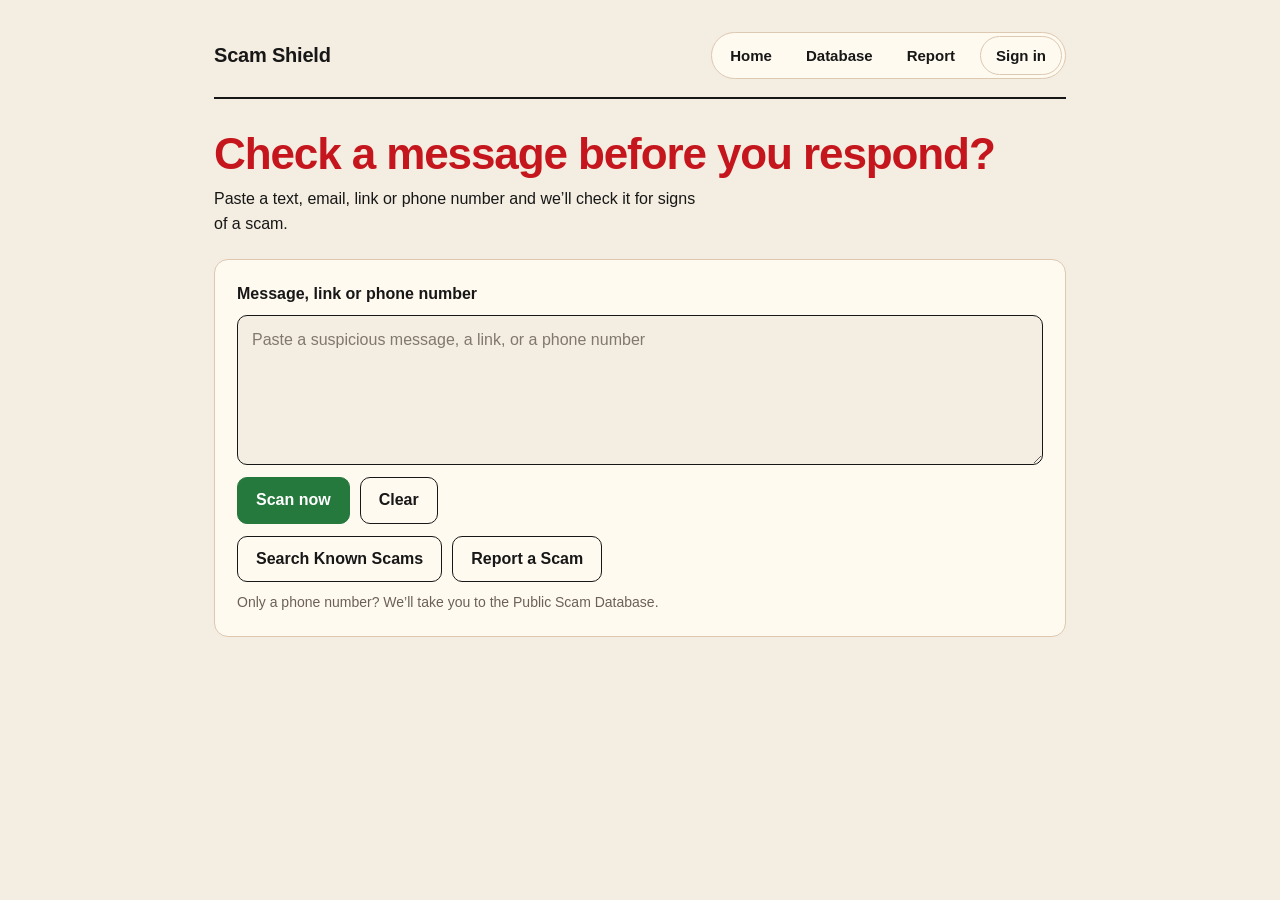
==== index.html @ 50a50155 "Added index, scanner and css styling files Created the initial frontend of our scam shield project a" ====
<!DOCTYPE html>
<html lang="en">
<head>
    <meta charset="UTF-8">
    <meta name="viewport" content="width=device-width, initial-scale=1, viewport-fit=cover">

    <title>ScamShield – Stay Secured and  Online</title>


    <link rel="stylesheet" href="Styling.css">
</head>

<body>
    <div class="wrap">

        <header class="top">
            <div class="brand">Scam Shield</div>

            <nav aria-label="Main">
                <a href="#home" data-view="home">Home</a>
                <a href="#database" data-view="database">Database</a>
                <a href="#report" data-view="report">Report</a>
                <a href="#sign-in" data-view="sign-in" class="signin">
                    Sign in
                </a>
            </nav>
        </header>

        <main id="v-scan">
            <h1>Check a message before you respond?</h1>

            <p class="lede">
                Paste a text, email, link or phone number and we’ll check it
                for signs of a scam.
            </p>

            <div class="panel">
                <label class="field" for="input">
                    Message, link or phone number
                </label>

                <textarea
                    id="input"
                    placeholder="Paste a suspicious message, a link, or a phone number"
                ></textarea>

                <div class="row">
                    <button class="primary" id="scanBtn" type="button">
                        Scan now
                    </button>

                    <button id="clearBtn" type="button">
                        Clear
                    </button>

                    <span class="kind" id="kind" aria-live="polite"></span>
                </div>

                <div class="row">
                    <button type="button" id="databaseBtn">
                        Search Known Scams
                    </button>

                    <button type="button" id="reportBtn">
                        Report a Scam
                    </button>
                </div>

                <div class="err" id="err" role="alert"></div>

                <p class="hint note">
                    Only a phone number? We’ll take you to the Public Scam Database.
                </p>
            </div>

            <div id="result" aria-live="polite"></div>
        </main>

        <main id="v-db" class="hidden"></main>

        <main id="v-report" class="hidden"></main>

        <main id="v-signin" class="hidden"></main>

    </div>

    <script src="scanner.js"></script>
</body>
</html>
---- Styling.css ----
/* Colouring of the website and its features */

:root {
    --bg: hsl(37, 45%, 92%);
    --surface: hsl(39, 100%, 97%);
    --ink: hsl(0, 0%, 9%);
    --muted: hsl(30, 10%, 38%);
    --line: hsl(32, 39%, 78%);

    --accent: hsl(137, 53%, 31%);
    --accent-ink: hsl(0, 0%, 100%);

    --ok: hsl(137, 53%, 31%);
    --okbg: hsl(94, 27%, 89%);

    --warn: hsl(34, 55%, 37%);
    --warnbg: hsl(37, 62%, 86%);

    --bad: hsl(357, 82%, 39%);
    --badbg: hsl(14, 48%, 91%);

    color-scheme: light;
    box-sizing: border-box;
    padding-top: env(safe-area-inset-top, 0px);
    padding-bottom: env(safe-area-inset-bottom, 0px);
}

/* prevents automatic text resizing on mobile devices */

html {
    scroll-padding-top: env(safe-area-inset-top, 0px);
    -webkit-text-size-adjust: 100%;
}

/* Applies border-box sizing to all elements */

*, *::before, *::after {
    box-sizing: border-box;
}

/* Sets the main page layout, background, text colour, and font */

body {
    margin: 0;
    min-width: 320px;
    background: var(--bg);
    color: var(--ink);
    font: 400 16px/1.55 Arial, Helvetica, sans-serif;
}

/* Centres content and limits the max width. */

.wrap {
    width: 100%;
    max-width: 900px;
    margin: 0 auto;
    padding: 32px 24px 64px;
}

/* styling for the main heading */

h1 {
    font-size: clamp(30px, 6vw, 44px);
    line-height: 1.05;
    letter-spacing: -.025em;
    font-weight: 800;
    color: #c4161c;
    margin: 0 0 10px;
}

/* styling for secondary headings */

h2 {
    font-size: 19px;
    margin: 0 0 8px;
}

/* Styles text below main heading*/

.lede {
    color: var(--ink);
    margin: 0 0 22px;
    max-width: 56ch;
}

/* Styles the supporting text*/

.hint {
    color: var(--muted);
    font-size: 14px;
}


.flush {
    margin: 0;
}


.note {
    margin: 10px 0 0;
}

/* Hides the sections that are not supposed to be shown currently */

.hidden {
    display: none;
}

/* Header and navigation styling */


.top {
    display: flex;
    align-items: center;
    justify-content: space-between;
    gap: 16px;
    flex-wrap: wrap;
    padding-bottom: 18px;
    margin-bottom: 32px;
    border-bottom: 2px solid #171717;
}

/* Styles the Scam Shield name  */

.brand {
    font-weight: 800;
    font-size: 20px;
    letter-spacing: -.01em;
    color: var(--ink);
}

/* Displays the navigation links/tabs */

nav {
    display: flex;
    gap: 4px;
    flex-wrap: wrap;
    align-items: center;
    background: var(--surface);
    border: 1px solid var(--line);
    border-radius: 999px;
    padding: 3px;
}

/* Styles naviagation links */

nav a {
    color: var(--ink);
    text-decoration: none;
    padding: 7px 15px;
    border-radius: 999px;
    font-weight: 600;
    font-size: 15px;
    white-space: nowrap;
}


nav a:hover {
    color: var(--muted);
}


nav a[aria-current="page"] {
    background: #171717;
    color: #ffffff;
}


nav a.signin {
    margin-left: 6px;
    border: 1.5px solid var(--line);
    color: var(--ink);
}


nav a.signin[aria-current="page"] {
    border-color: #171717;
    background: #171717;
    color: #ffffff;
}


nav a:focus-visible {
    outline: 3px solid var(--accent);
    outline-offset: 2px;
}

/* Main content */

/* Styles the main input panel and the buttons below it */

.panel {
    width: 100%;
    background: var(--surface);
    border: 1px solid var(--line);
    border-radius: 14px;
    padding: 22px;
}


label.field {
    display: block;
    font-weight: 600;
    margin-bottom: 8px;
}


textarea {
    display: block;
    width: 100%;
    min-height: 150px;
    resize: vertical;
    font: inherit;
    color: var(--ink);
    background: var(--bg);
    border: 1.5px solid var(--ink);
    border-radius: 10px;
    padding: 12px 14px;
}

/* Placeholder text colour */

textarea::placeholder {
    color: #81786e;
}

/* Arrangement of the buttons */

.row {
    display: flex;
    gap: 10px;
    flex-wrap: wrap;
    align-items: center;
    margin-top: 12px;
}

/* Styling of the buttons */

button {
    font: inherit;
    font-weight: 600;
    border-radius: 10px;
    padding: 10px 18px;
    border: 1.5px solid var(--ink);
    background: var(--surface);
    color: var(--ink);
    cursor: pointer;
}

button.primary {
    background: var(--accent);
    border-color: var(--accent);
    color: var(--accent-ink);
}


button.primary:hover {
    background: hsl(137, 53%, 25%);
    border-color: hsl(137, 53%, 25%);
}


button:disabled {
    opacity: .6;
    cursor: progress;
}


button:focus-visible,
textarea:focus-visible {
    outline: 3px solid var(--accent);
    outline-offset: 2px;
}

/* Styling for label that shows what the input type is */

.kind {
    display: inline-block;
    margin-left: auto;
    font-size: 13px;
    font-weight: 600;
    color: var(--muted);
}

/* Styling for the validation and scanning error messages */

.err {
    display: none;
    color: var(--bad);
    background: var(--badbg);
    border: 1px solid var(--bad);
    border-left: 5px solid var(--bad);
    border-radius: 8px;
    padding: 10px 14px;
    margin-top: 12px;
    font-size: 14px;
    font-weight: 500;
}

/* Styling for the Results */

#result {
    margin-top: 24px;
}

/* The layout for scan result messages */

.state {
    background: var(--surface);
    border: 1px dashed var(--line);
    border-radius: 14px;
    padding: 18px;
}

/* Scan fail, border colour changed to red */

.state.fail {
    border-style: solid;
    border-color: var(--bad);
}


.state h2 {
    margin-bottom: 4px;
}



/* Gives main container for the scam risk result and it. */

.verdict {
    border-radius: 14px;
    padding: 20px;
    border: 1.5px solid;
}

/* Styling for risk engine results*/

.verdict.low {
    background: var(--okbg);
    color: var(--ok);
    border-color: var(--ok);
}


.verdict.medium {
    background: var(--warnbg);
    color: var(--warn);
    border-color: var(--warn);
}



.verdict.high {
    background: var(--badbg);
    color: var(--bad);
    border-color: var(--bad);
}


.verdict .big {
    font-size: clamp(34px, 8vw, 54px);
    font-weight: 800;
    letter-spacing: -.03em;
    line-height: 1;
}


.verdict p {
    margin: 8px 0 0;
    color: var(--ink);
}


.meter {
    position: relative;
    height: 12px;
    border-radius: 99px;
    margin: 18px 0 4px;
    background: linear-gradient(
        90deg,
        var(--ok) 0 25%,
        var(--warn) 25% 55%,
        var(--bad) 55% 100%
    );
}


/* Risk score indicator and result styling, is temp will need to be adjusted */

.meter i {
    position: absolute;
    top: -5px;
    width: 6px;
    height: 22px;
    border-radius: 3px;
    background: var(--ink);
    transform: translateX(-50%);
    border: 2px solid var(--surface);
}

.scale {
    display: flex;
    justify-content: space-between;
    font-size: 12px;
    color: var(--muted);
}

.sec {
    margin-top: 20px;
}

/* Warning flags returned by the backend */

ul.flags {
    list-style: none;
    margin: 0;
    padding: 0;
    display: grid;
    gap: 8px;
}

ul.flags li {
    background: var(--surface);
    border: 1px solid var(--line);
    border-left: 5px solid var(--warn);
    border-radius: 10px;
    padding: 12px 14px;
    overflow-wrap: anywhere;
}

ul.flags li.severe {
    border-left-color: var(--bad);
}

ul.flags li b {
    display: block;
}

ul.flags li span {
    color: var(--muted);
    font-size: 14px;
}

/* URL display and reputation labels */

.urlbox {
    background: var(--surface);
    border: 1px solid var(--line);
    border-radius: 10px;
    padding: 12px 14px;
    margin-bottom: 8px;
    overflow-wrap: anywhere;
}

.tag {
    display: inline-block;
    border-radius: 6px;
    padding: 1px 8px;
    font-size: 13px;
    font-weight: 700;
    margin-right: 6px;
}

.tag.clean {
    background: var(--okbg);
    color: var(--ok);
}

.tag.suspicious {
    background: var(--warnbg);
    color: var(--warn);
}

.tag.malicious {
    background: var(--badbg);
    color: var(--bad);
}

.tag.unknown {
    background: var(--bg);
    color: var(--muted);
}

/* Tablet layout scaling/sizing adjusments */

@media (max-width: 768px) {
    .wrap {
        max-width: 100%;
        padding: 26px 20px 48px;
    }

    .top {
        align-items: flex-start;
        gap: 14px;
        margin-bottom: 24px;
    }

    nav {
        max-width: 100%;
    }
}

/* Mobile layout scaling adjustments */

@media (max-width: 520px) {
    body {
        font-size: 15px;
    }

    .wrap {
        padding: 20px 16px 40px;
    }

    .top {
        flex-direction: column;
        align-items: stretch;
        gap: 14px;
        margin-bottom: 22px;
    }

    .brand {
        font-size: 19px;
    }

    nav {
        width: 100%;
        border-radius: 12px;
        display: flex;
        flex-wrap: wrap;
        justify-content: center;
        gap: 3px;
    }

    nav a {
        flex: 1 1 auto;
        text-align: center;
        padding: 9px 10px;
        font-size: 14px;
    }

    nav a.signin {
        margin-left: 0;
    }

    h1 {
        font-size: clamp(29px, 9vw, 38px);
    }

    h2 {
        font-size: 18px;
    }

    .panel {
        padding: 16px;
        border-radius: 12px;
    }

    textarea {
        min-height: 130px;
        font-size: 16px;
    }

    .row {
        align-items: stretch;
    }

    .row button {
        flex: 1 1 auto;
    }

    button {
        min-height: 44px;
        padding: 10px 14px;
    }

    .kind {
        margin-left: 0;
    }

    .verdict {
        padding: 16px;
    }

    .state {
        padding: 15px;
    }

    .urlbox {
        padding: 10px 12px;
    }
}

/* adjustments for smaller phones */

@media (max-width: 360px) {
    .wrap {
        padding-left: 12px;
        padding-right: 12px;
    }

    nav a {
        padding: 8px 7px;
        font-size: 13px;
    }

    .panel {
        padding: 13px;
    }
}
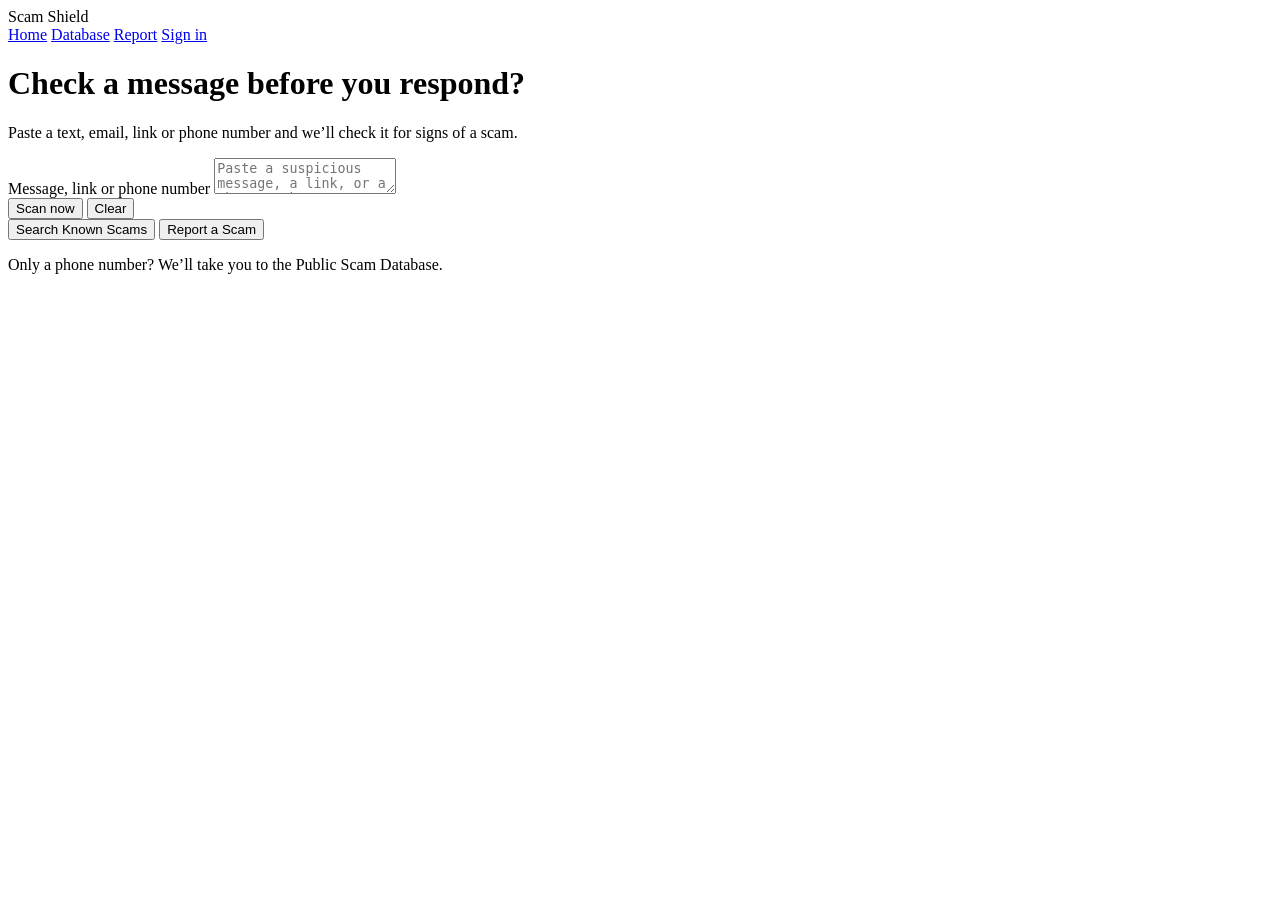
==== commit ddbb9d07: "Added the frontend for the database page and routing" ====
--- a/index.html
+++ b/index.html
@@ -9,6 +9,7 @@
 
 
     <link rel="stylesheet" href="Styling.css">
+    <link rel="stylesheet" href="database.css">
 </head>
 
 <body>
@@ -86,5 +87,7 @@
     </div>
 
     <script src="scanner.js"></script>
+    <script src="router.js"></script>
+    <script src="database.js"></script>
 </body>
 </html>
--- a/database.css
+++ b/database.css
@@ -0,0 +1,182 @@
+/* Public Scam Database page Styling */
+
+.sr-only {
+    position: absolute;
+    width: 1px;
+    height: 1px;
+    margin: -1px;
+    padding: 0;
+    overflow: hidden;
+    clip: rect(0, 0, 0, 0);
+    white-space: nowrap;
+    border: 0;
+}
+
+input[type="search"] {
+    display: block;
+    width: 100%;
+    font: inherit;
+    color: var(--ink);
+    background: var(--bg);
+    border: 1.5px solid var(--ink);
+    border-radius: 10px;
+    padding: 12px 14px;
+}
+
+input[type="search"]::placeholder { color: #81786e; }
+
+input[type="search"]:focus-visible,
+select:focus-visible {
+    outline: 3px solid var(--accent);
+    outline-offset: 2px;
+}
+
+select {
+    font: inherit;
+    font-weight: 600;
+    color: var(--ink);
+    background: var(--surface);
+    border: 1.5px solid var(--ink);
+    border-radius: 10px;
+    padding: 10px 14px;
+    min-height: 44px;
+    max-width: 100%;
+}
+
+.selectwrap { margin-right: auto; }
+
+.db-status {
+    margin: 22px 0 10px;
+    font-weight: 600;
+    color: var(--muted);
+    min-height: 1.55em;
+}
+
+.report {
+    background: var(--surface);
+    border: 1px solid var(--line);
+    border-left: 5px solid var(--warn);
+    border-radius: 12px;
+    padding: 16px 18px;
+    margin-bottom: 12px;
+}
+
+.report-head {
+    display: flex;
+    flex-wrap: wrap;
+    align-items: center;
+    gap: 8px 12px;
+    margin-bottom: 8px;
+}
+
+.report-head .tag { margin-right: 0; }
+
+.tag.cat {
+    background: var(--warnbg);
+    color: var(--warn);
+}
+
+.sender {
+    display: inline-flex;
+    align-items: center;
+    gap: 8px;
+    min-width: 0;
+}
+
+.sender-type {
+    font-size: 12px;
+    font-weight: 700;
+    text-transform: uppercase;
+    letter-spacing: .04em;
+    color: var(--muted);
+}
+
+.sender code {
+    font-family: ui-monospace, SFMono-Regular, Menlo, Consolas, monospace;
+    font-size: 14px;
+    font-weight: 700;
+    background: var(--bg);
+    border: 1px solid var(--line);
+    border-radius: 6px;
+    padding: 2px 8px;
+    overflow-wrap: anywhere;
+}
+
+.report-body {
+    margin: 0 0 6px;
+    overflow-wrap: anywhere;
+    white-space: pre-line;
+}
+
+.report-body.clamped {
+    display: -webkit-box;
+    -webkit-line-clamp: 3;
+    -webkit-box-orient: vertical;
+    overflow: hidden;
+}
+
+.mask {
+    display: inline-block;
+    background: var(--bg);
+    border: 1px dashed var(--muted);
+    border-radius: 5px;
+    padding: 0 6px;
+    font-size: 13px;
+    font-weight: 700;
+    color: var(--muted);
+    white-space: nowrap;
+}
+
+.meta {
+    margin: 8px 0 0;
+    font-size: 13px;
+    color: var(--muted);
+}
+
+button.linklike {
+    background: none;
+    border: 0;
+    padding: 4px 0;
+    min-height: 0;
+    font-size: 14px;
+    color: var(--accent);
+    text-decoration: underline;
+}
+
+.pager {
+    display: flex;
+    align-items: center;
+    justify-content: center;
+    gap: 14px;
+    margin-top: 20px;
+    background: none;
+    border: 0;
+    border-radius: 0;
+    padding: 0;
+}
+
+.pager.hidden { display: none; }
+
+.skeleton .bar {
+    height: 14px;
+    border-radius: 7px;
+    background: var(--line);
+    margin: 10px 0;
+    animation: pulse 1.2s ease-in-out infinite;
+}
+
+.skeleton .w40 { width: 40%; }
+.skeleton .w70 { width: 70%; }
+.skeleton .w90 { width: 90%; }
+
+@keyframes pulse { 50% { opacity: .4; } }
+
+@media (prefers-reduced-motion: reduce) {
+    .skeleton .bar { animation: none; }
+}
+
+@media (max-width: 520px) {
+    .report { padding: 14px; }
+    .selectwrap { flex: 1 1 100%; margin-right: 0; }
+    select { width: 100%; }
+}
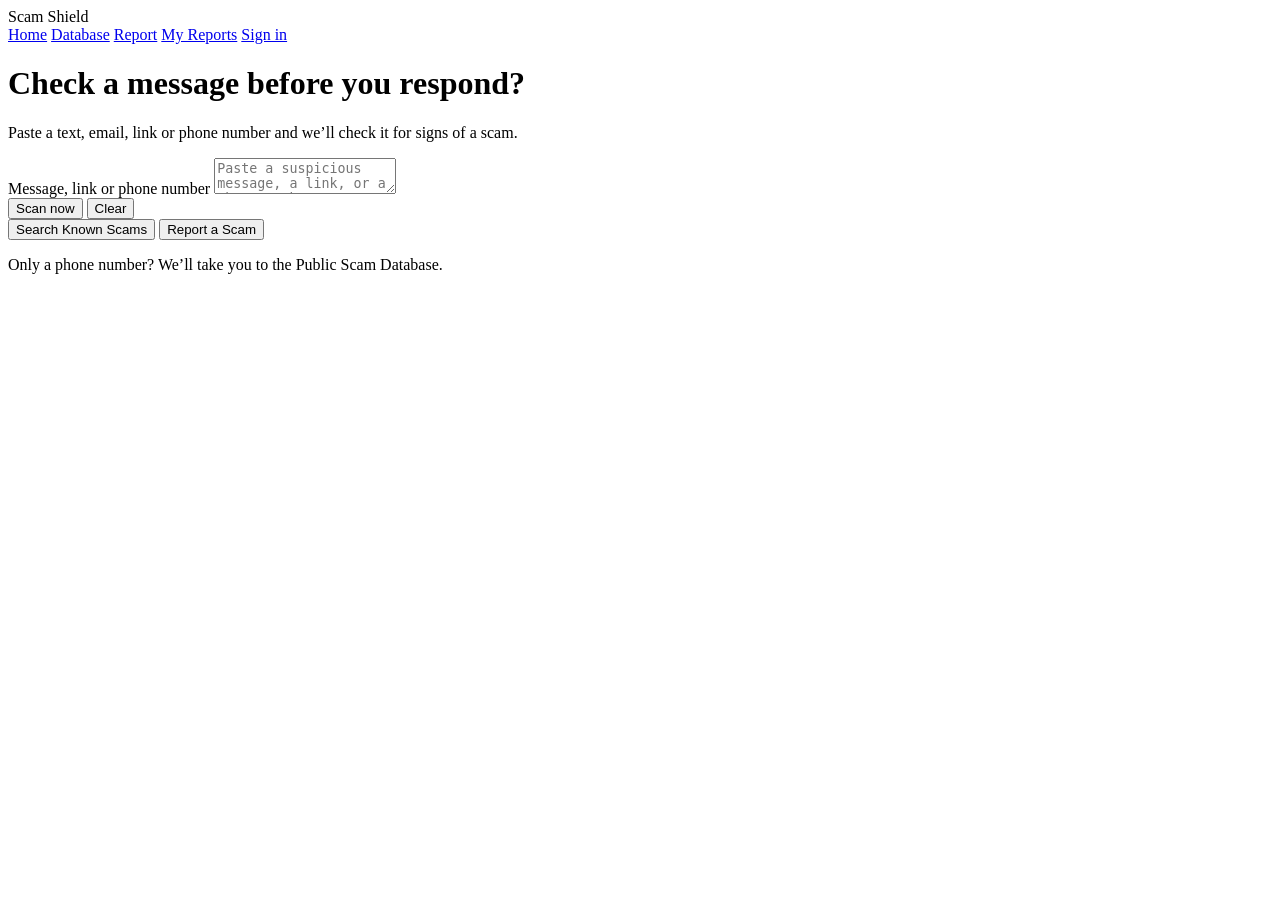
==== commit c27301ef: "Rewrite report status tracking in Go and wire it into the site - internal/reportstatus: UUID v4 repo" ====
--- a/index.html
+++ b/index.html
@@ -10,6 +10,7 @@
 
     <link rel="stylesheet" href="Styling.css">
     <link rel="stylesheet" href="database.css">
+    <link rel="stylesheet" href="account.css">
 </head>
 
 <body>
@@ -22,6 +23,8 @@
                 <a href="#home" data-view="home">Home</a>
                 <a href="#database" data-view="database">Database</a>
                 <a href="#report" data-view="report">Report</a>
+                <a href="#my-reports" data-view="my-reports">My Reports</a>
+                <a href="#moderate" data-view="moderate" data-role="moderator" class="hidden">Moderate</a>
                 <a href="#sign-in" data-view="sign-in" class="signin">
                     Sign in
                 </a>
@@ -82,12 +85,21 @@
 
         <main id="v-report" class="hidden"></main>
 
+        <main id="v-myreports" class="hidden"></main>
+
+        <main id="v-moderate" class="hidden"></main>
+
         <main id="v-signin" class="hidden"></main>
 
     </div>
 
     <script src="scanner.js"></script>
+    <script src="ui.js"></script>
+    <script src="auth.js"></script>
     <script src="router.js"></script>
     <script src="database.js"></script>
+    <script src="report.js"></script>
+    <script src="myreports.js"></script>
+    <script src="moderate.js"></script>
 </body>
 </html>
--- a/account.css
+++ b/account.css
@@ -0,0 +1,98 @@
+/* Sign-in, report form, My Reports and moderation pages */
+
+nav a.hidden {
+    display: none;
+}
+
+.account-form input[type="email"],
+.account-form input[type="password"] {
+    display: block;
+    width: 100%;
+    font: inherit;
+    color: var(--ink);
+    background: var(--bg);
+    border: 1.5px solid var(--ink);
+    border-radius: 10px;
+    padding: 12px 14px;
+    margin-bottom: 14px;
+}
+
+.account-form input:focus-visible {
+    outline: 3px solid var(--accent);
+    outline-offset: 2px;
+}
+
+.account-form .selectwrap {
+    margin-bottom: 14px;
+}
+
+/* Report a Scam form */
+
+.report-form label.field {
+    margin-top: 6px;
+}
+
+.report-form select,
+.report-form input[type="text"] {
+    display: block;
+    width: 100%;
+    font: inherit;
+    font-weight: 400;
+    color: var(--ink);
+    background: var(--bg);
+    border: 1.5px solid var(--ink);
+    border-radius: 10px;
+    padding: 12px 14px;
+    margin-bottom: 18px;
+}
+
+.report-form input[type="text"]::placeholder { color: #81786e; }
+
+.report-form input[type="text"]:focus-visible {
+    outline: 3px solid var(--accent);
+    outline-offset: 2px;
+}
+
+.report-form textarea {
+    background: var(--bg);
+}
+
+/* Status colours on the left edge of report cards */
+
+.report.status-pending { border-left-color: var(--line); }
+.report.status-approved,
+.report.status-merged { border-left-color: var(--ok); }
+.report.status-rejected { border-left-color: var(--bad); }
+
+.report-id code {
+    font-size: 13px;
+}
+
+.report a.public-link {
+    display: inline-block;
+    margin-top: 8px;
+    font-weight: 700;
+    color: var(--accent);
+}
+
+.notice {
+    background: var(--okbg);
+    color: var(--ok);
+    border-radius: 10px;
+    padding: 10px 14px;
+    margin: 0 0 12px;
+    font-weight: 600;
+}
+
+.decision {
+    display: flex;
+    flex-wrap: wrap;
+    align-items: center;
+    gap: 8px;
+    margin-top: 12px;
+}
+
+.decision select {
+    flex: 1 1 220px;
+    min-width: 0;
+}
